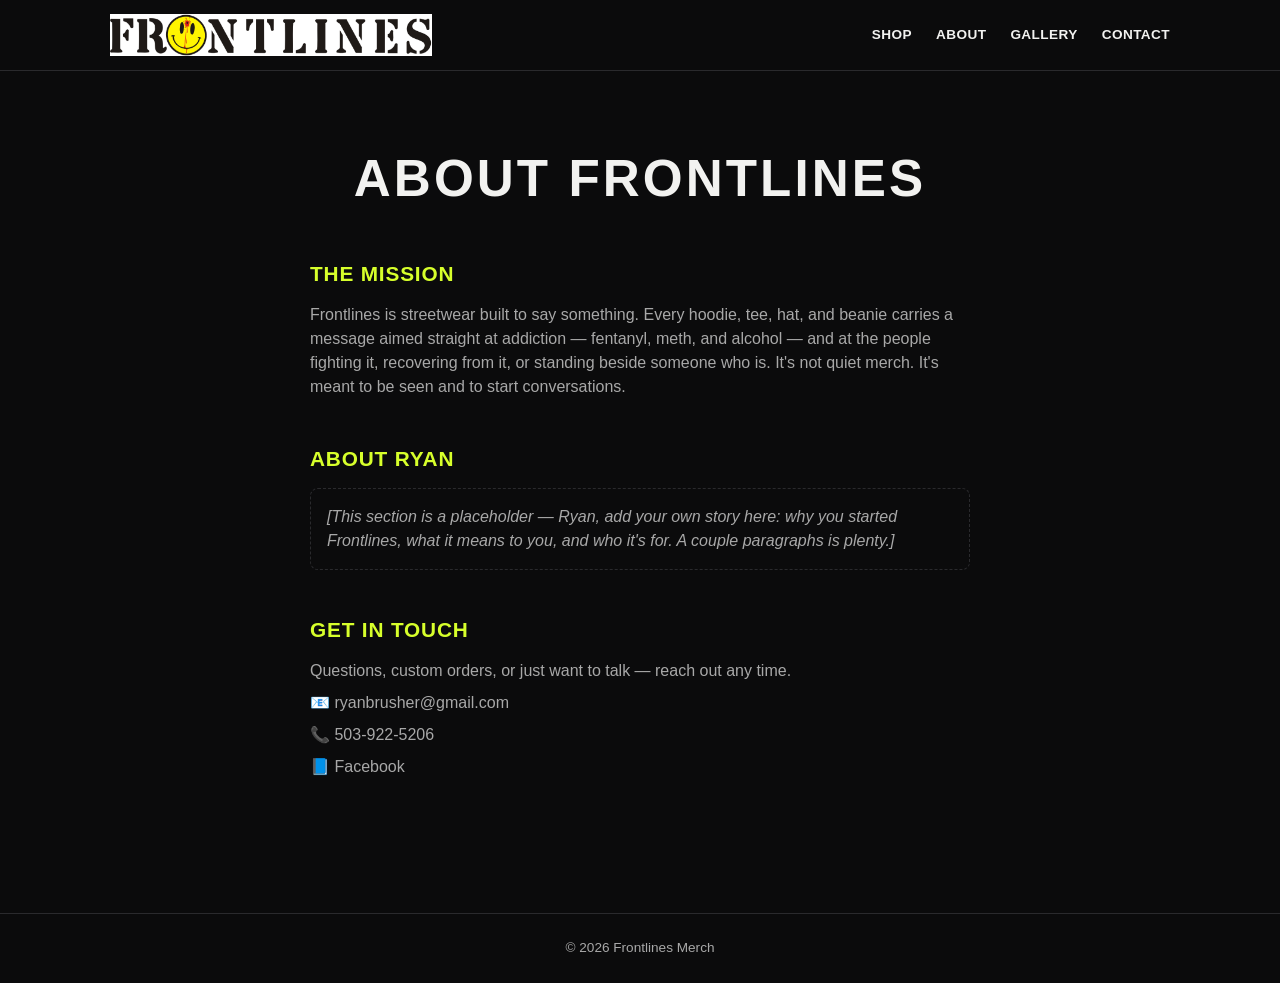
==== about.html @ 74a15b7b "Add files via upload" ====
<!DOCTYPE html>
<html lang="en">
<head>
<meta charset="UTF-8">
<meta name="viewport" content="width=device-width, initial-scale=1.0">
<title>About — Frontlines Merch</title>
<link rel="stylesheet" href="css/style.css">
</head>
<body>

<header class="site-header">
  <div class="header-inner">
    <a href="index.html" class="logo-link">
      <img src="images/logo.png" alt="Frontlines" class="logo">
    </a>
    <nav class="main-nav">
      <a href="index.html#shop">Shop</a>
      <a href="about.html">About</a>
      <a href="gallery.html">Gallery</a>
      <a href="index.html#contact">Contact</a>
    </nav>
  </div>
</header>

<section class="page-hero">
  <h1>About Frontlines</h1>
</section>

<section class="about-content">
  <div class="about-block">
    <h2>The Mission</h2>
    <p>
      Frontlines is streetwear built to say something. Every hoodie, tee, hat, and beanie
      carries a message aimed straight at addiction — fentanyl, meth, and alcohol — and at
      the people fighting it, recovering from it, or standing beside someone who is.
      It's not quiet merch. It's meant to be seen and to start conversations.
    </p>
  </div>

  <div class="about-block">
    <h2>About Ryan</h2>
    <p class="placeholder-note">
      [This section is a placeholder — Ryan, add your own story here: why you started
      Frontlines, what it means to you, and who it's for. A couple paragraphs is plenty.]
    </p>
  </div>

  <div class="about-block">
    <h2>Get In Touch</h2>
    <p>Questions, custom orders, or just want to talk — reach out any time.</p>
    <p class="contact-line">📧 <a href="mailto:ryanbrusher@gmail.com">ryanbrusher@gmail.com</a></p>
    <p class="contact-line">📞 <a href="tel:5039225206">503-922-5206</a></p>
    <p class="contact-line">📘 <a href="https://www.facebook.com/ryan.brusher.2025" target="_blank" rel="noopener">Facebook</a></p>
  </div>
</section>

<footer class="site-footer">
  <p>&copy; 2026 Frontlines Merch</p>
</footer>

</body>
</html>
---- css/style.css ----
:root {
  --bg: #0b0b0c;
  --bg-alt: #151517;
  --text: #f2f2f0;
  --text-dim: #a8a8a8;
  --accent: #d7ff2b;
  --card-bg: #1c1c1f;
  --border: #2a2a2d;
}

* { box-sizing: border-box; margin: 0; padding: 0; }

body {
  background: var(--bg);
  color: var(--text);
  font-family: -apple-system, BlinkMacSystemFont, "Segoe UI", Helvetica, Arial, sans-serif;
  line-height: 1.5;
}

a { color: inherit; text-decoration: none; }

.site-header {
  position: sticky;
  top: 0;
  z-index: 10;
  background: var(--bg);
  border-bottom: 1px solid var(--border);
}

.header-inner {
  max-width: 1100px;
  margin: 0 auto;
  padding: 14px 20px;
  display: flex;
  align-items: center;
  justify-content: space-between;
}

.logo {
  height: 42px;
  display: block;
}

.main-nav {
  display: flex;
  gap: 24px;
  font-weight: 600;
  letter-spacing: 0.03em;
  text-transform: uppercase;
  font-size: 0.85rem;
}

.main-nav a:hover { color: var(--accent); }

.hero {
  text-align: center;
  padding: 90px 20px 70px;
  background: radial-gradient(circle at top, var(--bg-alt), var(--bg));
}

.hero h1 {
  font-size: clamp(2.5rem, 8vw, 5rem);
  letter-spacing: 0.08em;
  font-weight: 800;
}

.hero p {
  max-width: 520px;
  margin: 18px auto 32px;
  color: var(--text-dim);
  font-size: 1.05rem;
}

.btn {
  display: inline-block;
  background: var(--accent);
  color: #0b0b0c;
  font-weight: 700;
  padding: 14px 32px;
  border-radius: 999px;
  text-transform: uppercase;
  letter-spacing: 0.05em;
  font-size: 0.85rem;
  transition: transform 0.15s ease;
}

.btn:hover { transform: translateY(-2px); }

.shop {
  max-width: 1100px;
  margin: 0 auto;
  padding: 60px 20px;
}

.shop h2, .contact h2 {
  font-size: 1.8rem;
  letter-spacing: 0.05em;
  text-transform: uppercase;
  margin-bottom: 30px;
  text-align: center;
}

.product-grid {
  display: grid;
  grid-template-columns: repeat(auto-fill, minmax(240px, 1fr));
  gap: 24px;
}

.product-card {
  background: var(--card-bg);
  border: 1px solid var(--border);
  border-radius: 12px;
  overflow: hidden;
  display: flex;
  flex-direction: column;
  transition: border-color 0.15s ease;
}

.product-card:hover { border-color: var(--accent); }

.product-card img {
  width: 100%;
  aspect-ratio: 1 / 1;
  object-fit: cover;
  background: #000;
}

.product-card h3 {
  font-size: 1rem;
  padding: 14px 16px 0;
}

.product-card .price {
  padding: 4px 16px 0;
  color: var(--accent);
  font-weight: 700;
}

.product-card .desc {
  padding: 8px 16px 0;
  color: var(--text-dim);
  font-size: 0.85rem;
  flex-grow: 1;
}

.btn-small {
  margin: 14px 16px 16px;
  display: inline-block;
  text-align: center;
  background: var(--accent);
  color: #0b0b0c;
  font-weight: 700;
  padding: 10px 0;
  border-radius: 999px;
  text-transform: uppercase;
  letter-spacing: 0.04em;
  font-size: 0.8rem;
}

.contact {
  max-width: 600px;
  margin: 0 auto;
  padding: 60px 20px 90px;
  text-align: center;
}

.contact-line {
  margin-top: 10px;
  font-size: 1.05rem;
}

.contact-line a:hover { color: var(--accent); }

.site-footer {
  border-top: 1px solid var(--border);
  text-align: center;
  padding: 24px;
  color: var(--text-dim);
  font-size: 0.85rem;
}

.page-hero {
  text-align: center;
  padding: 70px 20px 40px;
}

.page-hero h1 {
  font-size: clamp(2rem, 6vw, 3.2rem);
  letter-spacing: 0.06em;
  text-transform: uppercase;
  font-weight: 800;
}

.page-hero-sub {
  margin-top: 12px;
  color: var(--text-dim);
}

.about-content {
  max-width: 700px;
  margin: 0 auto;
  padding: 0 20px 90px;
}

.about-block {
  margin-bottom: 44px;
}

.about-block h2 {
  font-size: 1.3rem;
  letter-spacing: 0.04em;
  text-transform: uppercase;
  margin-bottom: 14px;
  color: var(--accent);
}

.about-block p {
  color: var(--text-dim);
  font-size: 1rem;
}

.about-block .placeholder-note {
  border: 1px dashed var(--border);
  border-radius: 8px;
  padding: 16px;
  font-style: italic;
}

.about-block .contact-line {
  margin-top: 8px;
  font-size: 1rem;
}

.about-block .contact-line a:hover { color: var(--accent); }

.gallery {
  max-width: 1100px;
  margin: 0 auto;
  padding: 0 20px 90px;
}

.gallery-grid {
  display: grid;
  grid-template-columns: repeat(auto-fill, minmax(220px, 1fr));
  gap: 16px;
}

.gallery-grid img {
  width: 100%;
  aspect-ratio: 3 / 4;
  object-fit: cover;
  border-radius: 10px;
  border: 1px solid var(--border);
  background: #000;
}
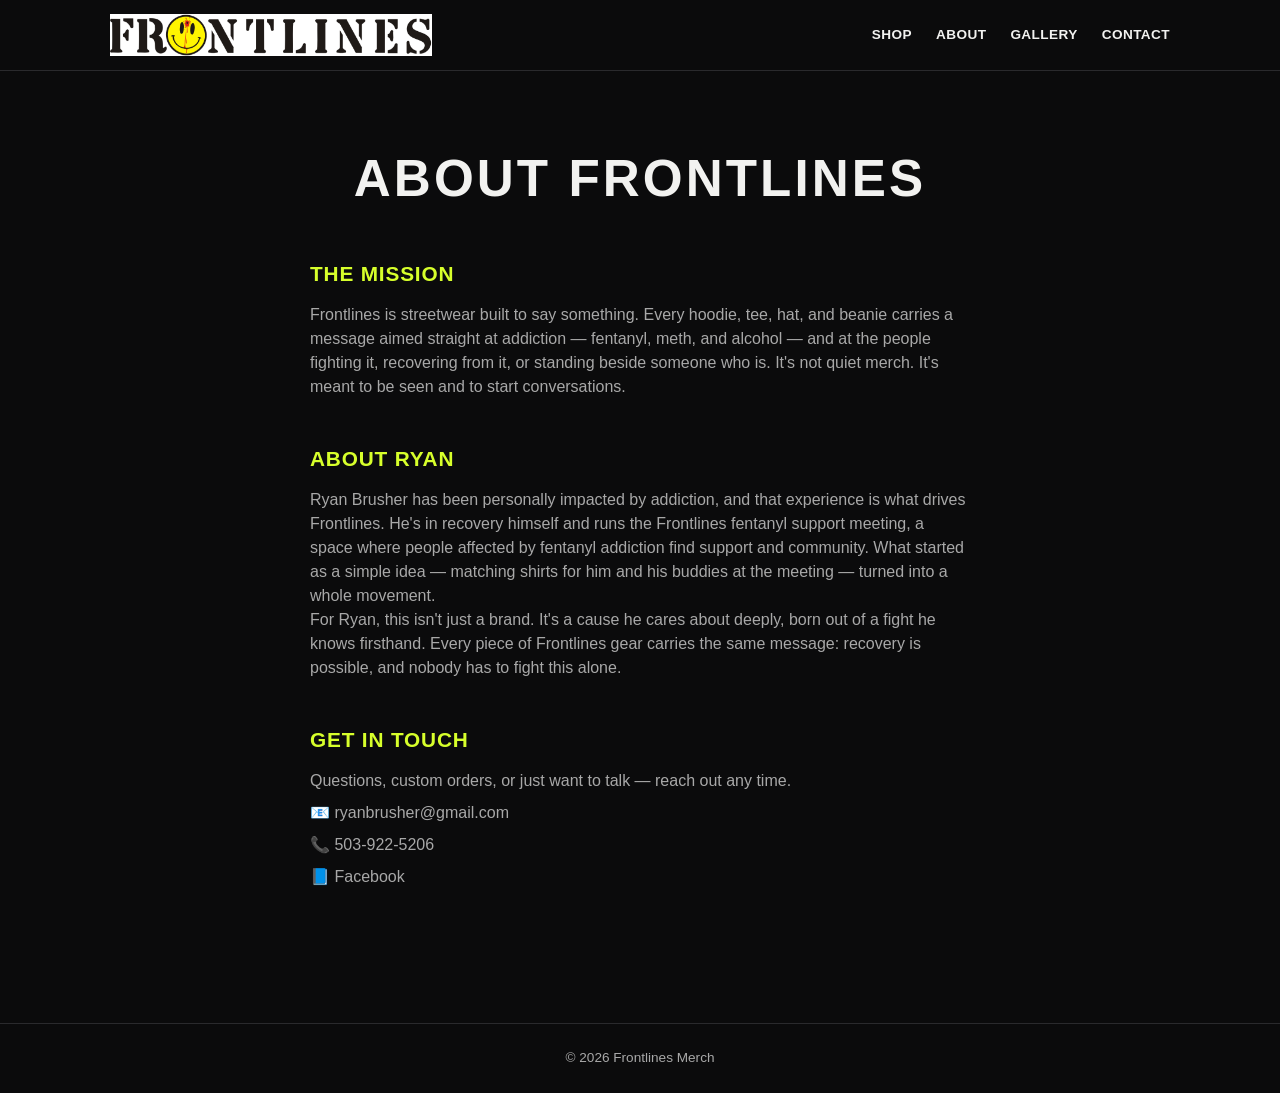
==== commit a776fff5: "Update about.html" ====
--- a/about.html
+++ b/about.html
@@ -39,10 +39,19 @@
 
   <div class="about-block">
     <h2>About Ryan</h2>
-    <p class="placeholder-note">
-      [This section is a placeholder — Ryan, add your own story here: why you started
-      Frontlines, what it means to you, and who it's for. A couple paragraphs is plenty.]
-    </p>
+    <p>
+  Ryan Brusher has been personally impacted by addiction, and that experience
+  is what drives Frontlines. He's in recovery himself and runs the Frontlines
+  fentanyl support meeting, a space where people affected by fentanyl
+  addiction find support and community. What started as a simple idea —
+  matching shirts for him and his buddies at the meeting — turned into a
+  whole movement.
+</p>
+<p>
+  For Ryan, this isn't just a brand. It's a cause he cares about deeply, born
+  out of a fight he knows firsthand. Every piece of Frontlines gear carries
+  the same message: recovery is possible, and nobody has to fight this alone.
+</p>
   </div>
 
   <div class="about-block">
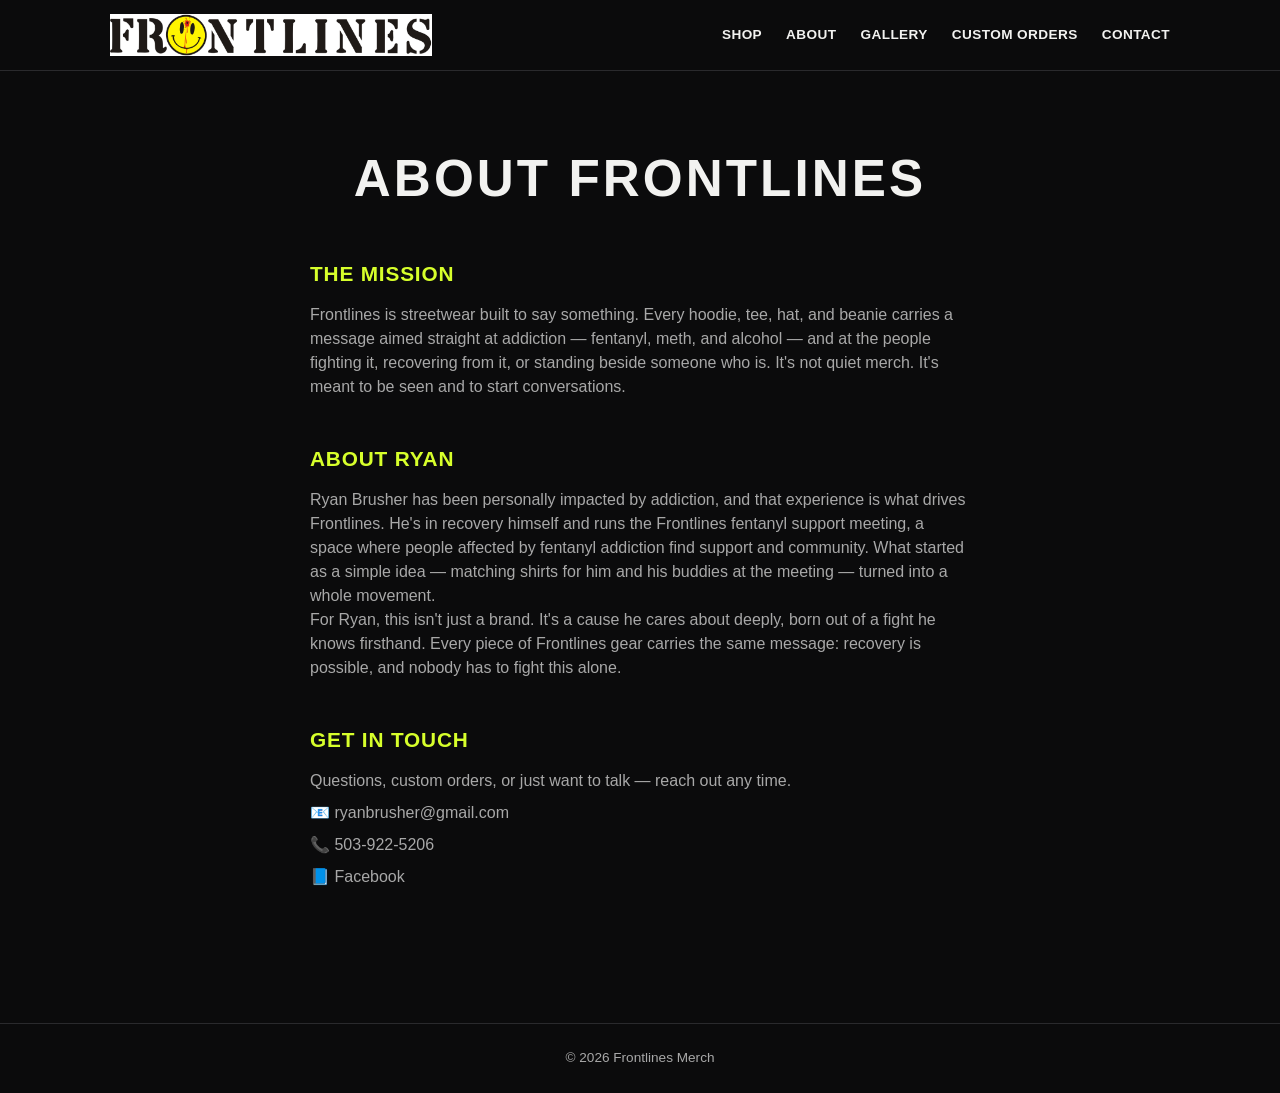
==== commit 729d430d: "Add Custom Orders page with inquiry form and past work gallery" ====
--- a/about.html
+++ b/about.html
@@ -17,6 +17,7 @@
       <a href="index.html#shop">Shop</a>
       <a href="about.html">About</a>
       <a href="gallery.html">Gallery</a>
+      <a href="custom.html">Custom Orders</a>
       <a href="index.html#contact">Contact</a>
     </nav>
   </div>
--- a/css/style.css
+++ b/css/style.css
@@ -130,6 +130,35 @@
   padding: 14px 16px 0;
 }
 
+.design-options {
+  display: flex;
+  gap: 8px;
+  padding: 10px 16px 0;
+}
+
+.design-options figure {
+  flex: 1;
+  margin: 0;
+  text-align: center;
+}
+
+.design-options img {
+  width: 100%;
+  aspect-ratio: 1 / 1;
+  object-fit: cover;
+  border-radius: 6px;
+  border: 1px solid var(--border);
+  background: #000;
+}
+
+.design-options figcaption {
+  font-size: 0.7rem;
+  color: var(--text-dim);
+  margin-top: 4px;
+  text-transform: uppercase;
+  letter-spacing: 0.03em;
+}
+
 .product-card .price {
   padding: 4px 16px 0;
   color: var(--accent);
@@ -253,3 +282,58 @@
   border: 1px solid var(--border);
   background: #000;
 }
+
+.custom-form-section {
+  max-width: 600px;
+  margin: 0 auto;
+  padding: 0 20px 90px;
+}
+
+.custom-form {
+  display: flex;
+  flex-direction: column;
+  gap: 6px;
+}
+
+.custom-form label {
+  margin-top: 18px;
+  font-size: 0.85rem;
+  font-weight: 600;
+  text-transform: uppercase;
+  letter-spacing: 0.03em;
+  color: var(--text-dim);
+}
+
+.custom-form input,
+.custom-form textarea {
+  background: var(--card-bg);
+  border: 1px solid var(--border);
+  border-radius: 8px;
+  padding: 12px 14px;
+  color: var(--text);
+  font-size: 1rem;
+  font-family: inherit;
+}
+
+.custom-form input:focus,
+.custom-form textarea:focus {
+  outline: none;
+  border-color: var(--accent);
+}
+
+.custom-form input[type="file"] {
+  padding: 10px 14px;
+  color: var(--text-dim);
+}
+
+.custom-form textarea {
+  resize: vertical;
+}
+
+.custom-form .btn {
+  margin-top: 28px;
+  border: none;
+  cursor: pointer;
+  font-family: inherit;
+  align-self: flex-start;
+}
